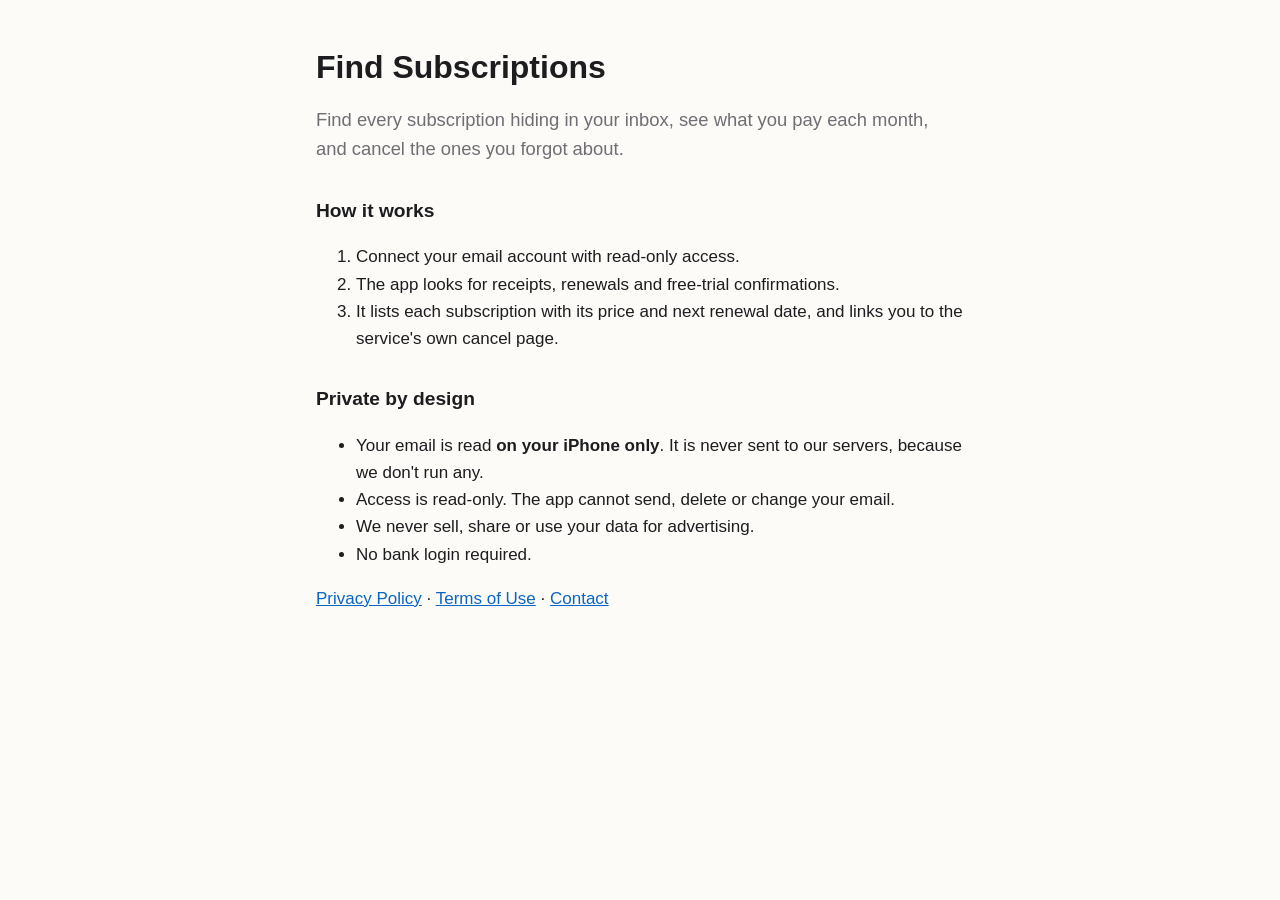
==== index.html @ 22962481 "Put up the homepage and privacy policy Co-Authored-By: Claude Opus 5.5 (1M context) <noreply@anthrop" ====
<!doctype html>
<html lang="en">
<head>
<meta charset="utf-8">
<meta name="viewport" content="width=device-width, initial-scale=1">
<title>Find Subscriptions</title>
<meta name="description" content="Find every subscription hiding in your inbox. Your email never leaves your iPhone.">
<link rel="stylesheet" href="style.css">
</head>
<body>
<main>
  <h1>Find Subscriptions</h1>
  <p class="lede">Find every subscription hiding in your inbox, see what you pay each month, and cancel the ones you forgot about.</p>

  <h2>How it works</h2>
  <ol>
    <li>Connect your email account with read-only access.</li>
    <li>The app looks for receipts, renewals and free-trial confirmations.</li>
    <li>It lists each subscription with its price and next renewal date, and links you to the service's own cancel page.</li>
  </ol>

  <h2>Private by design</h2>
  <ul>
    <li>Your email is read <strong>on your iPhone only</strong>. It is never sent to our servers, because we don't run any.</li>
    <li>Access is read-only. The app cannot send, delete or change your email.</li>
    <li>We never sell, share or use your data for advertising.</li>
    <li>No bank login required.</li>
  </ul>

  <p><a href="privacy.html">Privacy Policy</a> · <a href="terms.html">Terms of Use</a> · <a href="mailto:parrotcart@gmail.com">Contact</a></p>
</main>
</body>
</html>
---- style.css ----
:root { --bg: #fcfbf8; --fg: #1d1d1f; --muted: #6e6e73; --link: #0a66c2; }
@media (prefers-color-scheme: dark) {
  :root { --bg: #141414; --fg: #f2f2f2; --muted: #a1a1a6; --link: #6cb4ff; }
}
* { box-sizing: border-box; }
body { margin: 0; background: var(--bg); color: var(--fg); font: 17px/1.6 -apple-system, BlinkMacSystemFont, "Segoe UI", Roboto, sans-serif; }
main { max-width: 680px; margin: 0 auto; padding: 48px 16px 64px; }
h1 { font-size: 2rem; line-height: 1.2; margin: 0 0 12px; }
h2 { font-size: 1.2rem; margin: 32px 0 8px; }
.lede { font-size: 1.15rem; color: var(--muted); }
.meta { color: var(--muted); font-size: 0.9rem; }
a { color: var(--link); }
code { font-size: 0.85em; word-break: break-all; }
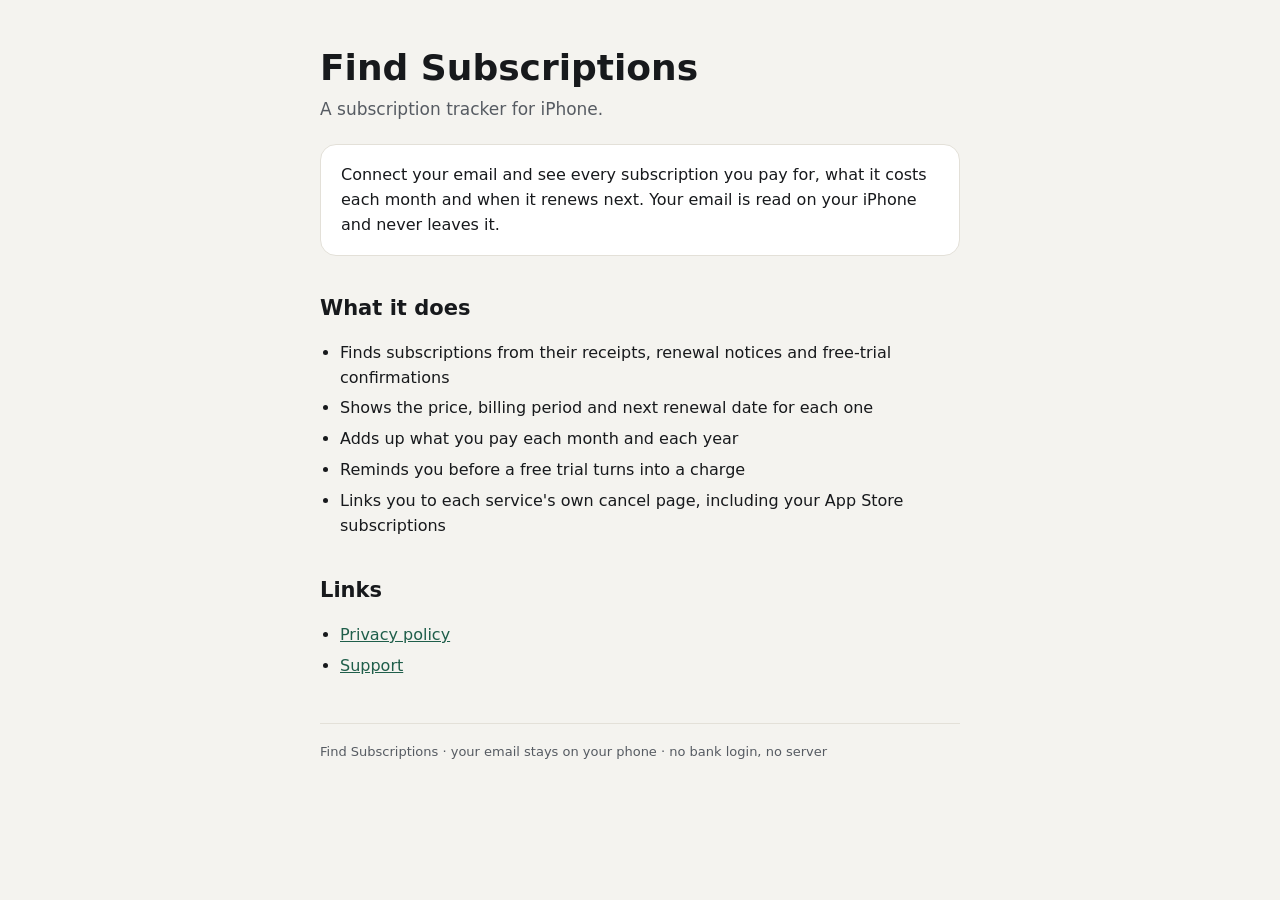
==== commit 7bbea4ef: "Matched the Flight Log pages Co-Authored-By: Claude Opus 5.5 (1M context) <noreply@anthropic.com>" ====
--- a/index.html
+++ b/index.html
@@ -2,32 +2,37 @@
 <html lang="en">
 <head>
 <meta charset="utf-8">
-<meta name="viewport" content="width=device-width, initial-scale=1">
-<title>Find Subscriptions</title>
-<meta name="description" content="Find every subscription hiding in your inbox. Your email never leaves your iPhone.">
+<meta name="viewport" content="width=device-width,initial-scale=1">
+<title>Find Subscriptions — a subscription tracker that reads your inbox on your phone</title>
+<meta name="description" content="Find every subscription in your email, see what you pay each month, and cancel the ones you forgot. Your email never leaves your iPhone.">
 <link rel="stylesheet" href="style.css">
 </head>
 <body>
 <main>
-  <h1>Find Subscriptions</h1>
-  <p class="lede">Find every subscription hiding in your inbox, see what you pay each month, and cancel the ones you forgot about.</p>
+<h1>Find Subscriptions</h1>
+<p class="lede">A subscription tracker for iPhone.</p>
 
-  <h2>How it works</h2>
-  <ol>
-    <li>Connect your email account with read-only access.</li>
-    <li>The app looks for receipts, renewals and free-trial confirmations.</li>
-    <li>It lists each subscription with its price and next renewal date, and links you to the service's own cancel page.</li>
-  </ol>
+<div class="card">
+Connect your email and see every subscription you pay for, what it costs each month and
+when it renews next. Your email is read on your iPhone and never leaves it.
+</div>
 
-  <h2>Private by design</h2>
-  <ul>
-    <li>Your email is read <strong>on your iPhone only</strong>. It is never sent to our servers, because we don't run any.</li>
-    <li>Access is read-only. The app cannot send, delete or change your email.</li>
-    <li>We never sell, share or use your data for advertising.</li>
-    <li>No bank login required.</li>
-  </ul>
+<h2>What it does</h2>
+<ul>
+<li>Finds subscriptions from their receipts, renewal notices and free-trial confirmations</li>
+<li>Shows the price, billing period and next renewal date for each one</li>
+<li>Adds up what you pay each month and each year</li>
+<li>Reminds you before a free trial turns into a charge</li>
+<li>Links you to each service's own cancel page, including your App Store subscriptions</li>
+</ul>
 
-  <p><a href="privacy.html">Privacy Policy</a> · <a href="terms.html">Terms of Use</a> · <a href="mailto:parrotcart@gmail.com">Contact</a></p>
+<h2>Links</h2>
+<ul>
+<li><a href="privacy-policy.html">Privacy policy</a></li>
+<li><a href="support.html">Support</a></li>
+</ul>
+
+<footer>Find Subscriptions · your email stays on your phone · no bank login, no server</footer>
 </main>
 </body>
 </html>
--- a/style.css
+++ b/style.css
@@ -1,13 +1,25 @@
-:root { --bg: #fcfbf8; --fg: #1d1d1f; --muted: #6e6e73; --link: #0a66c2; }
-@media (prefers-color-scheme: dark) {
-  :root { --bg: #141414; --fg: #f2f2f2; --muted: #a1a1a6; --link: #6cb4ff; }
+/* Neutral tokens until the app has its own design; swap them for the app's then. */
+:root{
+  --ground:#F4F3EF; --surface:#fff; --line:#E3E0D8; --ink:#17191C;
+  --muted:#565B62; --accent-ink:#1F5E4A;
 }
-* { box-sizing: border-box; }
-body { margin: 0; background: var(--bg); color: var(--fg); font: 17px/1.6 -apple-system, BlinkMacSystemFont, "Segoe UI", Roboto, sans-serif; }
-main { max-width: 680px; margin: 0 auto; padding: 48px 16px 64px; }
-h1 { font-size: 2rem; line-height: 1.2; margin: 0 0 12px; }
-h2 { font-size: 1.2rem; margin: 32px 0 8px; }
-.lede { font-size: 1.15rem; color: var(--muted); }
-.meta { color: var(--muted); font-size: 0.9rem; }
-a { color: var(--link); }
-code { font-size: 0.85em; word-break: break-all; }
+*{box-sizing:border-box}
+body{
+  margin:0;padding:0 20px;background:var(--ground);color:var(--ink);
+  font:16px/1.55 system-ui,-apple-system,sans-serif;
+}
+main{max-width:640px;margin:0 auto;padding:48px 0 72px}
+h1{font-size:36px;line-height:1.1;margin:0 0 8px}
+h2{font-size:21px;margin:36px 0 10px}
+p,li{color:var(--ink)}
+.lede{color:var(--muted);font-size:17px;margin:0 0 8px}
+.updated{color:var(--muted);font-size:13px;margin:0 0 28px}
+a{color:var(--accent-ink)}
+code{font-size:14px}
+ul,ol{padding-left:20px}
+li{margin:6px 0}
+.card{background:var(--surface);border:1px solid var(--line);border-radius:16px;padding:18px 20px;margin:22px 0}
+footer{border-top:1px solid var(--line);margin-top:44px;padding-top:18px;color:var(--muted);font-size:13px}
+@media (prefers-color-scheme:dark){
+  :root{--ground:#111416;--surface:#1A1E21;--line:#2A3035;--ink:#EEF0F2;--muted:#A5ACB3;--accent-ink:#7CC7AC}
+}
